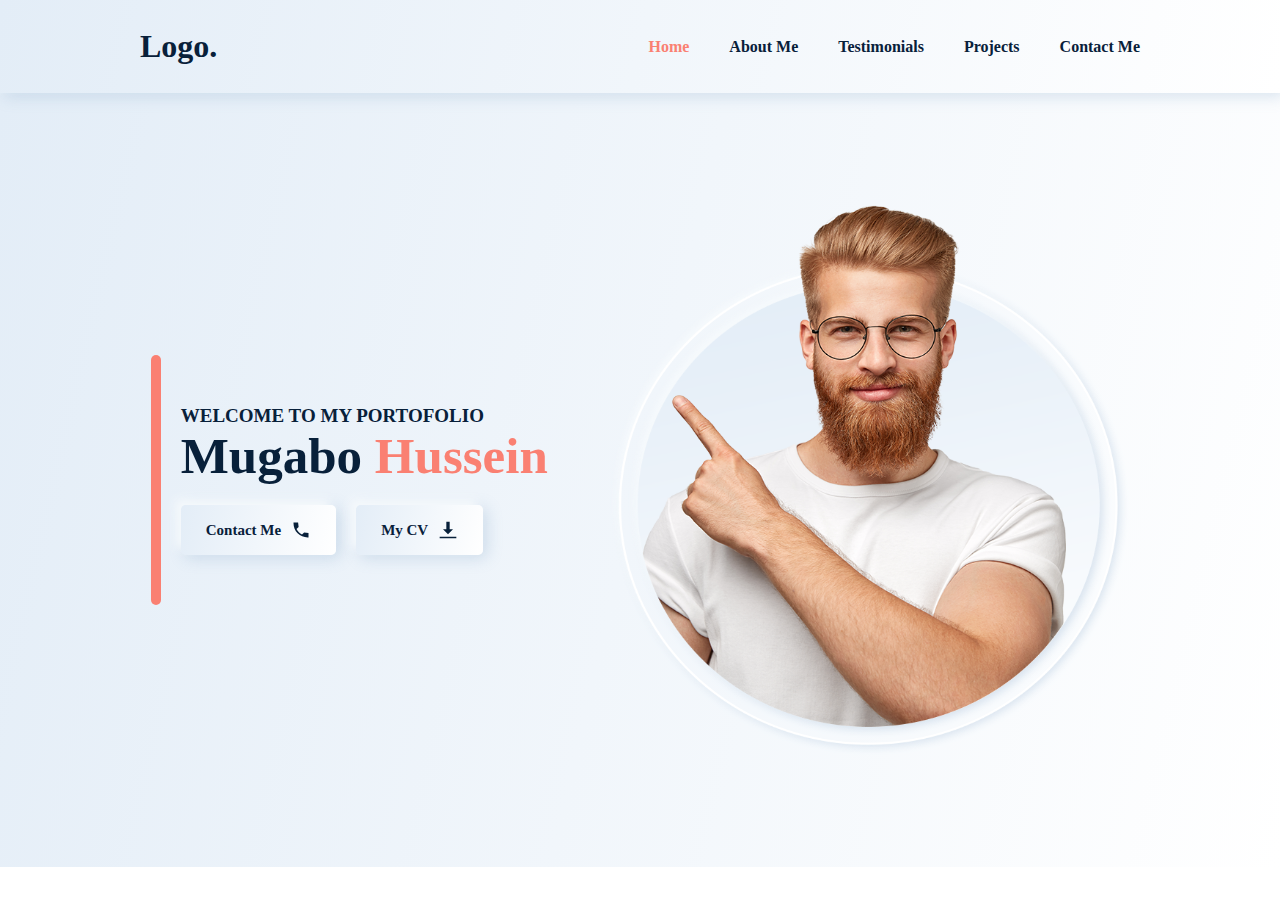
==== index.html @ c77aa511 "Initial commit" ====
<!DOCTYPE html>
<html lang="en">
<head>
    <meta charset="UTF-8">
    <meta http-equiv="X-UA-Compatible" content="IE=edge">
    <meta name="viewport" content="width=device-width, initial-scale=1.0">
    <title>Portofolio</title>
    <link rel="stylesheet" href="./css/main.css">
</head>
<body>
    <nav>
        <div class="nav-content container">
            <h1 class="logo">
                Logo.
            </h1>
            <div class="nav-links" id="navLink">
                <a href="#" class="active">
                    <svg xmlns="http://www.w3.org/2000/svg" xmlns:xlink="http://www.w3.org/1999/xlink" viewBox="0 0 48 48">
                        <path
                            d="M23.951172 4 A 1.50015 1.50015 0 0 0 23.072266 4.3222656L8.859375 15.519531C7.0554772 16.941163 6 19.113506 6 21.410156L6 40.5C6 41.863594 7.1364058 43 8.5 43L18.5 43C19.863594 43 21 41.863594 21 40.5L21 30.5C21 30.204955 21.204955 30 21.5 30L26.5 30C26.795045 30 27 30.204955 27 30.5L27 40.5C27 41.863594 28.136406 43 29.5 43L39.5 43C40.863594 43 42 41.863594 42 40.5L42 21.410156C42 19.113506 40.944523 16.941163 39.140625 15.519531L24.927734 4.3222656 A 1.50015 1.50015 0 0 0 23.951172 4 z M 24 7.4101562L37.285156 17.876953C38.369258 18.731322 39 20.030807 39 21.410156L39 40L30 40L30 30.5C30 28.585045 28.414955 27 26.5 27L21.5 27C19.585045 27 18 28.585045 18 30.5L18 40L9 40L9 21.410156C9 20.030807 9.6307412 18.731322 10.714844 17.876953L24 7.4101562 z" />
                    </svg>
                    Home
                </a>
                <a href="./about.html">
                    <svg xmlns="http://www.w3.org/2000/svg" xmlns:xlink="http://www.w3.org/1999/xlink" viewBox="0 0 32 32">
                        <path
                            d="M26 3.5C25.171875 3.5 24.5 4.171875 24.5 5C24.5 5.828125 25.171875 6.5 26 6.5C26.828125 6.5 27.5 5.828125 27.5 5C27.5 4.171875 26.828125 3.5 26 3.5 Z M 24 8L24 10L25 10L25 15L24 15L24 17L28 17L28 15L27 15L27 8 Z M 13 9C9.699219 9 7 11.699219 7 15C7 16.945313 7.933594 18.683594 9.375 19.78125C6.214844 21.179688 4 24.332031 4 28L6 28C6 24.121094 9.121094 21 13 21C16.878906 21 20 24.121094 20 28L22 28C22 24.332031 19.785156 21.179688 16.625 19.78125C18.066406 18.683594 19 16.945313 19 15C19 11.699219 16.300781 9 13 9 Z M 13 11C15.222656 11 17 12.777344 17 15C17 17.222656 15.222656 19 13 19C10.777344 19 9 17.222656 9 15C9 12.777344 10.777344 11 13 11Z" />
                    </svg>
                    About Me
                </a>
                <a href="./testimonial.html">
                    <svg xmlns="http://www.w3.org/2000/svg" xmlns:xlink="http://www.w3.org/1999/xlink" viewBox="0 0 50 50">
                        <path
                            d="M16 5C8.28125 5 2 11.28125 2 19L2 41L22 41L22 21L11 21L11 19C11 16.992188 11.617188 15.195313 12.558594 13.941406C13.496094 12.691406 14.703125 12 16 12L17 12L17 5 Z M 42 5C34.28125 5 28 11.28125 28 19L28 41L48 41L48 21L37 21L37 19C37 16.992188 37.617188 15.195313 38.558594 13.941406C39.496094 12.691406 40.703125 12 42 12L43 12L43 5 Z M 15 7.203125L15 10.265625C13.414063 10.574219 11.96875 11.394531 10.957031 12.746094C9.726563 14.386719 9 16.589844 9 19L9 23L20 23L20 39L4 39L4 19C4 12.714844 8.855469 7.734375 15 7.203125 Z M 41 7.203125L41 10.265625C39.414063 10.574219 37.96875 11.394531 36.957031 12.746094C35.726563 14.386719 35 16.589844 35 19L35 23L46 23L46 39L30 39L30 19C30 12.714844 34.855469 7.734375 41 7.203125Z" />
                    </svg>
                    Testimonials
                </a>
                <a href="./project.html">
                    <svg xmlns="http://www.w3.org/2000/svg" xmlns:xlink="http://www.w3.org/1999/xlink" viewBox="0 0 50 50">
                        <path
                            d="M6 2C2.699219 2 0 4.699219 0 8L0 37C0 40.300781 2.699219 43 6 43L50 43L50 7L11.796875 7C11.300781 4.191406 8.949219 2 6 2 Z M 6 4C8.21875 4 10 5.78125 10 8L10 32.546875C8.9375 31.589844 7.535156 31 6 31C4.464844 31 3.0625 31.589844 2 32.546875L2 8C2 5.78125 3.78125 4 6 4 Z M 12 9L48 9L48 41L6 41C3.78125 41 2 39.21875 2 37C2 34.78125 3.78125 33 6 33C8.21875 33 10 34.78125 10 37L12 37 Z M 35 15L37.792969 17.792969L32.5 23.085938L27.046875 17.628906L18.34375 25.25L19.65625 26.75L26.953125 20.371094L32.5 25.914063L39.207031 19.207031L42 22L42 15 Z M 17 32L17 34L42 34L42 32Z" />
                    </svg>
                    Projects
                </a>
                <a href="./contact.html">
                    <svg xmlns="http://www.w3.org/2000/svg" xmlns:xlink="http://www.w3.org/1999/xlink" viewBox="0 0 32 32">
                        <path
                            d="M2 4L2 20L6 20L6 25.080078L12.351562 20L22 20L22 19L22 4L2 4 z M 4 6L20 6L20 18L11.648438 18L8 20.917969L8 18L4 18L4 6 z M 24 8L24 10L28 10L28 22L24 22L24 24.919922L20.351562 22L12.847656 22L10.347656 24L19.648438 24L26 29.080078L26 24L30 24L30 8L24 8 z M 6 9L6 11L18 11L18 9L6 9 z M 6 13L6 15L13 15L13 13L6 13 z" />
                    </svg>
                    Contact Me
                </a>
            </div>
            <div class="nav-menu " id="navMenu">
                <div class="bar bar1"></div>
                <div class="bar bar2"></div>
                <div class="bar bar3"></div>
            </div>
        </div>
    </nav>
    <section class="home" id="home">
        <div class="home-content container">
            <div class="home-content-left">
                <hr>
                <div class="home-content-left-main">
                    <h3>Welcome To My Portofolio</h3>
                    <h1>Mugabo <span>Hussein</span></h1>
                    <div class="home-content-left-buttons">
                        <a href="./contact.html">
                            Contact Me
                            <svg xmlns="http://www.w3.org/2000/svg" xmlns:xlink="http://www.w3.org/1999/xlink" viewBox="0 0 24 24">
                                <path
                                    d="M15.75,14.85l-2.54,2.53c-1.532-0.807-2.759-1.747-3.798-2.792c-1.045-1.039-1.985-2.266-2.792-3.798l2.53-2.54L8.512,3H3 c0,0,0,0.328,0,1c0,4.539,1.84,8.874,4.966,12.034C11.126,19.16,15.461,21,20,21c0.672,0,1,0,1,0v-5.512L15.75,14.85z" />
                            </svg>
                        </a>
                        <a href="./cv.txt" download="My CV">
                            My CV
                            <svg xmlns="http://www.w3.org/2000/svg" xmlns:xlink="http://www.w3.org/1999/xlink" viewBox="0 0 24 24">
                                <path d="M10 2L10 11L6 11L12 17L18 11L14 11L14 2L10 2 z M 2 20L2 22L22 22L22 20L2 20 z" />
                            </svg>
                        </a>
                    </div>
                </div>
            </div>
            <div class="home-content-right">
                <img src="./img/hero-right.png" alt="">
            </div>
        </div>
    </section>
    <script src="./js/index.js"></script>
</body>
</html>
---- css/main.css ----
* {
  -webkit-box-sizing: border-box;
          box-sizing: border-box;
  margin: 0;
  padding: 0;
  font-family: poppins;
  color: #08203a;
}

body {
  position: relative;
}

html {
  scroll-behavior: smooth;
}

.container {
  width: 1300px;
  margin: auto;
  position: relative;
}

@media (max-width: 1329px) {
  .container {
    width: 1000px;
  }
}

@media (max-width: 1041px) {
  .container {
    width: 800px;
  }
}

@media (max-width: 833px) {
  .container {
    width: 600px;
  }
}

@media (max-width: 625px) {
  .container {
    width: 400px;
  }
}

@media (max-width: 423px) {
  .container {
    width: 95%;
  }
}

.container svg, .container img {
  width: 30px;
  height: 30px;
  fill: #08203a;
}

.container .siders {
  -webkit-writing-mode: vertical-rl;
      -ms-writing-mode: tb-rl;
          writing-mode: vertical-rl;
  -webkit-transform: scale(-1);
          transform: scale(-1);
  display: -webkit-box;
  display: -ms-flexbox;
  display: flex;
  margin: auto 0;
  font-size: 29px;
  -webkit-box-align: center;
      -ms-flex-align: center;
          align-items: center;
  -webkit-box-pack: center;
      -ms-flex-pack: center;
          justify-content: center;
  height: -webkit-fit-content;
  height: -moz-fit-content;
  height: fit-content;
  margin-right: 30px;
  position: relative;
}

.container .siders span {
  color: salmon;
}

@media (max-width: 833px) {
  .container .siders {
    -webkit-writing-mode: horizontal-tb;
        -ms-writing-mode: lr-tb;
            writing-mode: horizontal-tb;
    -webkit-transform: unset;
            transform: unset;
    font-size: 25px;
    margin-bottom: 20px;
    margin-right: 0;
  }
}

.container .space-span {
  -webkit-column-gap: 10px;
          column-gap: 10px;
}

section {
  background: #e3edf7;
}

nav {
  padding: 28px 0;
  position: -webkit-sticky;
  position: sticky;
  top: 0;
  z-index: 100;
  -webkit-box-shadow: #f5f9fc -6px -6px 10px 0px, rgba(127, 163, 199, 0.3) 4px 3px 15px 0px;
          box-shadow: #f5f9fc -6px -6px 10px 0px, rgba(127, 163, 199, 0.3) 4px 3px 15px 0px;
  background: linear-gradient(103deg, #e3edf7, #ffffff);
}

@media (max-width: 833px) {
  nav {
    padding: 15px 0;
  }
}

nav .nav-content {
  display: -webkit-box;
  display: -ms-flexbox;
  display: flex;
  -webkit-box-pack: justify;
      -ms-flex-pack: justify;
          justify-content: space-between;
  -webkit-box-align: center;
      -ms-flex-align: center;
          align-items: center;
}

nav .nav-content .nav-links {
  display: -webkit-box;
  display: -ms-flexbox;
  display: flex;
  -webkit-column-gap: 40px;
          column-gap: 40px;
  -webkit-transition: .6s;
  transition: .6s;
  position: relative;
}

@media (max-width: 833px) {
  nav .nav-content .nav-links {
    display: -webkit-box;
    display: -ms-flexbox;
    display: flex;
    position: fixed;
    bottom: -300px;
    background: green;
    width: 100%;
    left: 0;
    padding: 27px 10px;
    -webkit-box-pack: center;
        -ms-flex-pack: center;
            justify-content: center;
    -ms-flex-wrap: wrap;
        flex-wrap: wrap;
    z-index: -1;
    justify-content: center;
    row-gap: 10px;
    border-radius: 20px 20px 0 0;
    background: linear-gradient(103deg, #e3edf7, #ffffff);
    -webkit-box-shadow: #f5f9fc -6px -6px 10px 0px, rgba(127, 163, 199, 0.3) 4px 3px 15px 0px;
            box-shadow: #f5f9fc -6px -6px 10px 0px, rgba(127, 163, 199, 0.3) 4px 3px 15px 0px;
    border-top: 2px solid salmon;
  }
}

nav .nav-content .nav-links .active {
  color: salmon;
}

@media (max-width: 833px) {
  nav .nav-content .nav-links .active {
    background: salmon;
    color: #08203a;
  }
  nav .nav-content .nav-links .active svg {
    fill: #08203a;
  }
}

nav .nav-content .nav-links a {
  font-weight: 600;
  text-decoration: none;
}

@media (max-width: 833px) {
  nav .nav-content .nav-links a {
    display: -webkit-box;
    display: -ms-flexbox;
    display: flex;
    -webkit-box-orient: vertical;
    -webkit-box-direction: normal;
        -ms-flex-direction: column;
            flex-direction: column;
    -webkit-box-pack: center;
        -ms-flex-pack: center;
            justify-content: center;
    -webkit-box-align: center;
        -ms-flex-align: center;
            align-items: center;
    padding: 10px 14px;
    font-size: 15px;
    background: linear-gradient(103deg, #e3edf7, #ffffff);
    -webkit-box-shadow: #f5f9fc -6px -6px 10px 0px, rgba(127, 163, 199, 0.3) 4px 3px 15px 0px;
            box-shadow: #f5f9fc -6px -6px 10px 0px, rgba(127, 163, 199, 0.3) 4px 3px 15px 0px;
    border-radius: 5px;
    color: #08203a;
  }
  nav .nav-content .nav-links a:hover:not(.active) {
    background: #08203a;
    color: #e3edf7;
  }
  nav .nav-content .nav-links a:hover:not(.active) svg {
    fill: #e3edf7;
  }
}

@media (max-width: 392px) {
  nav .nav-content .nav-links a {
    font-size: 13px;
  }
}

nav .nav-content .nav-links a svg {
  display: none;
}

@media (max-width: 833px) {
  nav .nav-content .nav-links a svg {
    display: block;
  }
}

@media (max-width: 392px) {
  nav .nav-content .nav-links a svg {
    width: 25px;
    height: 25px;
  }
}

@media (max-width: 833px) {
  nav .nav-content .navLinkOn {
    bottom: 0;
  }
}

nav .nav-content .nav-menu {
  display: none;
  cursor: pointer;
}

nav .nav-content .nav-menu .bar {
  display: -webkit-box;
  display: -ms-flexbox;
  display: flex;
  height: 5px;
  margin: 2px 0;
  width: 35px;
  background: salmon;
  position: relative;
  -webkit-transition: .6s;
  transition: .6s;
}

nav .nav-content .nav-menu .bar2 {
  opacity: 1;
}

nav .nav-content .nav-menu .bar1, nav .nav-content .nav-menu .bar3 {
  -webkit-transform: rotate(0deg);
          transform: rotate(0deg);
  top: 0px;
}

@media (max-width: 833px) {
  nav .nav-content .nav-menu {
    display: -webkit-box;
    display: -ms-flexbox;
    display: flex;
    -webkit-box-orient: vertical;
    -webkit-box-direction: normal;
        -ms-flex-direction: column;
            flex-direction: column;
    -webkit-box-pack: center;
        -ms-flex-pack: center;
            justify-content: center;
    -webkit-box-align: center;
        -ms-flex-align: center;
            align-items: center;
  }
}

nav .nav-content .nav-menu-toggled .bar1 {
  -webkit-transform: rotate(45deg);
          transform: rotate(45deg);
  top: 10px;
}

nav .nav-content .nav-menu-toggled .bar2 {
  opacity: 0;
}

nav .nav-content .nav-menu-toggled .bar3 {
  -webkit-transform: rotate(-45deg);
          transform: rotate(-45deg);
  top: -8px;
}

.home {
  background: linear-gradient(103deg, #e3edf7, #ffffff);
}

.home .home-content {
  padding: 7rem 0;
  display: -webkit-box;
  display: -ms-flexbox;
  display: flex;
  -webkit-box-align: center;
      -ms-flex-align: center;
          align-items: center;
  -ms-flex-pack: distribute;
      justify-content: space-around;
}

@media (max-width: 833px) {
  .home .home-content {
    -webkit-box-orient: vertical;
    -webkit-box-direction: reverse;
        -ms-flex-direction: column-reverse;
            flex-direction: column-reverse;
    padding: 4rem 0;
  }
}

.home .home-content .home-content-left {
  display: -webkit-box;
  display: -ms-flexbox;
  display: flex;
  -webkit-box-align: center;
      -ms-flex-align: center;
          align-items: center;
}

.home .home-content .home-content-left hr {
  width: 10px;
  height: 250px;
  border: none;
  background: salmon;
  margin-right: 20px;
  border-radius: 15px;
}

.home .home-content .home-content-left .home-content-left-main h3 {
  font-size: 19px;
  text-transform: uppercase;
}

@media (max-width: 833px) {
  .home .home-content .home-content-left .home-content-left-main h3 {
    font-size: 15px;
  }
}

.home .home-content .home-content-left .home-content-left-main h1 {
  font-size: 51px;
  margin-top: 0;
  margin-bottom: 20px;
}

@media (max-width: 833px) {
  .home .home-content .home-content-left .home-content-left-main h1 {
    font-size: 40px;
  }
}

@media (max-width: 625px) {
  .home .home-content .home-content-left .home-content-left-main h1 {
    font-size: 27px;
  }
}

.home .home-content .home-content-left .home-content-left-main h1 span {
  color: salmon;
}

.home .home-content .home-content-left .home-content-left-main .home-content-left-buttons {
  display: -webkit-box;
  display: -ms-flexbox;
  display: flex;
  -webkit-column-gap: 20px;
          column-gap: 20px;
  -webkit-box-align: center;
      -ms-flex-align: center;
          align-items: center;
}

@media (max-width: 625px) {
  .home .home-content .home-content-left .home-content-left-main .home-content-left-buttons {
    -webkit-box-orient: vertical;
    -webkit-box-direction: normal;
        -ms-flex-direction: column;
            flex-direction: column;
    row-gap: 10px;
  }
}

.home .home-content .home-content-left .home-content-left-main .home-content-left-buttons a {
  display: -webkit-box;
  display: -ms-flexbox;
  display: flex;
  padding: 15px 25px;
  border-radius: 5px;
  font-size: 15px;
  font-weight: 600;
  text-decoration: none;
  -webkit-box-pack: center;
      -ms-flex-pack: center;
          justify-content: center;
  -webkit-box-align: center;
      -ms-flex-align: center;
          align-items: center;
  background: linear-gradient(103deg, #e3edf7, #ffffff);
  -webkit-box-shadow: #f5f9fc -6px -6px 10px 0px, rgba(127, 163, 199, 0.3) 4px 3px 15px 0px;
          box-shadow: #f5f9fc -6px -6px 10px 0px, rgba(127, 163, 199, 0.3) 4px 3px 15px 0px;
}

.home .home-content .home-content-left .home-content-left-main .home-content-left-buttons a svg {
  width: 20px;
  height: 20px;
  margin-left: 10px;
}

.home .home-content .home-content-right {
  width: 520px;
  height: 550px;
  margin-left: 40px;
}

@media (max-width: 1041px) {
  .home .home-content .home-content-right {
    width: 420px;
    height: 400px;
  }
}

@media (max-width: 833px) {
  .home .home-content .home-content-right {
    width: 380px;
    height: 400px;
    margin-left: 0;
  }
}

@media (max-width: 625px) {
  .home .home-content .home-content-right {
    width: 100%;
  }
}

@media (max-width: 353px) {
  .home .home-content .home-content-right {
    height: 330px;
  }
}

.home .home-content .home-content-right img {
  width: 100%;
  height: 100%;
}

.about {
  padding: 9rem 0;
}

@media (max-width: 833px) {
  .about {
    padding: 4rem 0;
  }
}

.about .about-content {
  display: -webkit-box;
  display: -ms-flexbox;
  display: flex;
  -webkit-box-pack: justify;
      -ms-flex-pack: justify;
          justify-content: space-between;
}

@media (max-width: 833px) {
  .about .about-content {
    -webkit-box-orient: vertical;
    -webkit-box-direction: normal;
        -ms-flex-direction: column;
            flex-direction: column;
    padding: 0rem 0;
  }
}

.about .about-content .about-content-main p {
  font-size: 18px;
  font-weight: 600;
  text-align: center;
}

.about .about-content .about-content-main p:nth-of-type(2) {
  margin-top: 10px;
}

@media (max-width: 833px) {
  .about .about-content .about-content-main p {
    font-size: 15px;
  }
}

.about .about-content .about-content-main .titles {
  margin: 30px 0;
  text-decoration: underline;
}

.about .about-content .about-content-main .about-cards {
  display: -ms-grid;
  display: grid;
  -ms-grid-columns: calc(100%/4.15) calc(100%/4.15) calc(100%/4.15) calc(100%/4.15);
      grid-template-columns: calc(100%/4.15) calc(100%/4.15) calc(100%/4.15) calc(100%/4.15);
  -webkit-box-pack: justify;
      -ms-flex-pack: justify;
          justify-content: space-between;
}

@media (max-width: 833px) {
  .about .about-content .about-content-main .about-cards {
    -ms-grid-columns: calc(100%/2.1) calc(100%/2.1);
        grid-template-columns: calc(100%/2.1) calc(100%/2.1);
    row-gap: 20px;
  }
}

@media (max-width: 423px) {
  .about .about-content .about-content-main .about-cards {
    display: -webkit-box;
    display: -ms-flexbox;
    display: flex;
    -webkit-box-orient: vertical;
    -webkit-box-direction: normal;
        -ms-flex-direction: column;
            flex-direction: column;
  }
}

.about .about-content .about-content-main .about-cards .about-card {
  padding: 20px;
  display: -webkit-box;
  display: -ms-flexbox;
  display: flex;
  -webkit-box-orient: vertical;
  -webkit-box-direction: normal;
      -ms-flex-direction: column;
          flex-direction: column;
  -webkit-box-pack: center;
      -ms-flex-pack: center;
          justify-content: center;
  -webkit-box-align: center;
      -ms-flex-align: center;
          align-items: center;
  border-radius: 8px;
  -webkit-box-shadow: #f5f9fc -6px -6px 10px 0px, rgba(127, 163, 199, 0.3) 4px 3px 15px 0px;
          box-shadow: #f5f9fc -6px -6px 10px 0px, rgba(127, 163, 199, 0.3) 4px 3px 15px 0px;
}

.about .about-content .about-content-main .about-cards .about-card .about-card-img {
  width: 70px;
  height: 70px;
  -webkit-box-shadow: #f5f9fc -6px -6px 10px 0px, rgba(127, 163, 199, 0.3) 4px 3px 15px 0px;
          box-shadow: #f5f9fc -6px -6px 10px 0px, rgba(127, 163, 199, 0.3) 4px 3px 15px 0px;
  background: linear-gradient(103deg, #e3edf7, #ffffff);
  padding: 13px;
  border-radius: 50%;
  display: -webkit-box;
  display: -ms-flexbox;
  display: flex;
  -webkit-box-pack: center;
      -ms-flex-pack: center;
          justify-content: center;
  -webkit-box-align: center;
      -ms-flex-align: center;
          align-items: center;
}

.about .about-content .about-content-main .about-cards .about-card .about-card-img svg {
  width: 100%;
  height: 100%;
}

.about .about-content .about-content-main .about-cards .about-card h2 {
  margin: 10px 0;
  color: salmon;
}

.about .about-content .about-content-main .about-cards .about-card h3 {
  font-size: 23px;
}

.testimonial {
  padding: 10rem 0;
}

@media (max-width: 833px) {
  .testimonial {
    padding: 4rem 0;
  }
}

@media (max-width: 423px) {
  .testimonial {
    padding: 0rem 0;
  }
}

.testimonial .testimonial-content {
  display: -webkit-box;
  display: -ms-flexbox;
  display: flex;
}

@media (max-width: 833px) {
  .testimonial .testimonial-content {
    -webkit-box-orient: vertical;
    -webkit-box-direction: normal;
        -ms-flex-direction: column;
            flex-direction: column;
  }
}

.testimonial .testimonial-content .testimony-content-main p {
  text-align: center;
  font-weight: 600;
  font-size: 18px;
}

@media (max-width: 625px) {
  .testimonial .testimonial-content .testimony-content-main p {
    font-size: 15px;
  }
}

.testimonial .testimonial-content .testimony-content-main .testimonial-cards {
  margin-top: 50px;
  display: -webkit-box;
  display: -ms-flexbox;
  display: flex;
  -webkit-box-pack: justify;
      -ms-flex-pack: justify;
          justify-content: space-between;
  row-gap: 30px;
}

@media (max-width: 833px) {
  .testimonial .testimonial-content .testimony-content-main .testimonial-cards {
    -webkit-box-orient: vertical;
    -webkit-box-direction: normal;
        -ms-flex-direction: column;
            flex-direction: column;
    -webkit-box-pack: center;
        -ms-flex-pack: center;
            justify-content: center;
    row-gap: 30px;
  }
}

.testimonial .testimonial-content .testimony-content-main .testimonial-cards .testimonial-card {
  width: 48%;
  display: -webkit-box;
  display: -ms-flexbox;
  display: flex;
  -webkit-box-orient: vertical;
  -webkit-box-direction: normal;
      -ms-flex-direction: column;
          flex-direction: column;
  -webkit-box-pack: center;
      -ms-flex-pack: center;
          justify-content: center;
  -webkit-box-align: center;
      -ms-flex-align: center;
          align-items: center;
  padding: 30px;
  -webkit-box-shadow: #f5f9fc -6px -6px 10px 0px, rgba(127, 163, 199, 0.3) 4px 3px 15px 0px;
          box-shadow: #f5f9fc -6px -6px 10px 0px, rgba(127, 163, 199, 0.3) 4px 3px 15px 0px;
  border-radius: 20px;
}

@media (max-width: 833px) {
  .testimonial .testimonial-content .testimony-content-main .testimonial-cards .testimonial-card {
    width: 100%;
  }
}

.testimonial .testimonial-content .testimony-content-main .testimonial-cards .testimonial-card p {
  font-weight: 500;
  font-size: 18px;
}

@media (max-width: 625px) {
  .testimonial .testimonial-content .testimony-content-main .testimonial-cards .testimonial-card p {
    font-size: 15px;
  }
}

.testimonial .testimonial-content .testimony-content-main .testimonial-cards .testimonial-card img {
  width: 60px;
  height: 60px;
  margin-top: 20px;
  margin-bottom: 10px;
}

.testimonial .testimonial-content .testimony-content-main .testimonial-cards .testimonial-card h2 {
  text-align: center;
  font-size: 20px;
}

.testimonial .testimonial-content .testimony-content-main .testimonial-cards .testimonial-card h3 {
  font-size: 15px;
}

.projects {
  padding: 10rem 0;
}

@media (max-width: 833px) {
  .projects {
    padding: 5rem 0;
  }
}

.projects .projects-content {
  display: -webkit-box;
  display: -ms-flexbox;
  display: flex;
}

@media (max-width: 833px) {
  .projects .projects-content {
    -webkit-box-orient: vertical;
    -webkit-box-direction: normal;
        -ms-flex-direction: column;
            flex-direction: column;
  }
}

.projects .projects-content .projects-cards {
  display: -ms-grid;
  display: grid;
  -ms-grid-columns: calc(100%/3.15) calc(100%/3.15) calc(100%/3.15);
      grid-template-columns: calc(100%/3.15) calc(100%/3.15) calc(100%/3.15);
  -webkit-box-pack: justify;
      -ms-flex-pack: justify;
          justify-content: space-between;
  width: 100%;
  row-gap: 30px;
}

@media (max-width: 1041px) {
  .projects .projects-content .projects-cards {
    -ms-grid-columns: calc(100%/2.1) calc(100%/2.1);
        grid-template-columns: calc(100%/2.1) calc(100%/2.1);
  }
}

@media (max-width: 625px) {
  .projects .projects-content .projects-cards {
    display: -webkit-box;
    display: -ms-flexbox;
    display: flex;
    -webkit-box-orient: vertical;
    -webkit-box-direction: normal;
        -ms-flex-direction: column;
            flex-direction: column;
  }
}

.projects .projects-content .projects-cards .project-card {
  width: 100%;
  height: 220px;
  border-radius: 5px;
  overflow: hidden;
  padding: 15px;
  -webkit-box-shadow: #f5f9fc -6px -6px 10px 0px, rgba(127, 163, 199, 0.3) 4px 3px 15px 0px;
          box-shadow: #f5f9fc -6px -6px 10px 0px, rgba(127, 163, 199, 0.3) 4px 3px 15px 0px;
  position: relative;
}

.projects .projects-content .projects-cards .project-card:hover::before {
  background: transparent;
}

.projects .projects-content .projects-cards .project-card::before {
  -webkit-transition: .6s;
  transition: .6s;
  content: '';
  position: absolute;
  width: 94%;
  border-radius: inherit;
  height: 90%;
  background: rgba(60, 66, 72, 0.3);
  top: 50%;
  left: 50%;
  -webkit-transform: translate(-50%, -50%);
          transform: translate(-50%, -50%);
}

.projects .projects-content .projects-cards .project-card img {
  height: 100%;
  width: 100%;
  -o-object-fit: cover;
     object-fit: cover;
  border-radius: inherit;
}

.contact {
  padding: 10rem 0;
}

@media (max-width: 833px) {
  .contact {
    padding: 5rem 0;
  }
}

.contact .contact-content {
  display: -webkit-box;
  display: -ms-flexbox;
  display: flex;
}

@media (max-width: 833px) {
  .contact .contact-content {
    -webkit-box-orient: vertical;
    -webkit-box-direction: normal;
        -ms-flex-direction: column;
            flex-direction: column;
  }
}

.contact .contact-content .contact-content-main p {
  font-size: 18px;
  font-weight: 600;
  text-align: center;
  margin-bottom: 40px;
}

@media (max-width: 625px) {
  .contact .contact-content .contact-content-main p {
    font-size: 15px;
  }
}

.contact .contact-content .contact-content-main .contact-crds {
  display: -webkit-box;
  display: -ms-flexbox;
  display: flex;
  -webkit-box-pack: justify;
      -ms-flex-pack: justify;
          justify-content: space-between;
}

@media (max-width: 625px) {
  .contact .contact-content .contact-content-main .contact-crds {
    -webkit-box-orient: vertical;
    -webkit-box-direction: normal;
        -ms-flex-direction: column;
            flex-direction: column;
    row-gap: 30px;
  }
}

.contact .contact-content .contact-content-main .contact-crds .contact-left {
  display: -webkit-box;
  display: -ms-flexbox;
  display: flex;
  -webkit-box-orient: vertical;
  -webkit-box-direction: normal;
      -ms-flex-direction: column;
          flex-direction: column;
  -webkit-box-pack: center;
      -ms-flex-pack: center;
          justify-content: center;
}

.contact .contact-content .contact-content-main .contact-crds a {
  display: -webkit-box;
  display: -ms-flexbox;
  display: flex;
  -webkit-box-align: center;
      -ms-flex-align: center;
          align-items: center;
  padding: 12px 30px;
  margin: 10px 0;
  border-radius: 40px;
  -webkit-box-shadow: #f5f9fc -6px -6px 10px 0px, rgba(127, 163, 199, 0.3) 4px 3px 15px 0px;
          box-shadow: #f5f9fc -6px -6px 10px 0px, rgba(127, 163, 199, 0.3) 4px 3px 15px 0px;
  background: #e3edf7;
  font-weight: 600;
  text-decoration: none;
}

.contact .contact-content .contact-content-main .contact-crds a svg {
  width: 26px;
  height: 26px;
  margin-right: 20px;
}

.contact .contact-content .contact-content-main .contact-right {
  width: 50%;
  border-radius: 20px;
  -webkit-box-shadow: #f5f9fc -6px -6px 10px 0px, rgba(127, 163, 199, 0.3) 4px 3px 15px 0px;
          box-shadow: #f5f9fc -6px -6px 10px 0px, rgba(127, 163, 199, 0.3) 4px 3px 15px 0px;
  background: #e3edf7;
  padding: 40px 30px;
}

@media (max-width: 625px) {
  .contact .contact-content .contact-content-main .contact-right {
    width: 100%;
    padding: 20px;
  }
}

.contact .contact-content .contact-content-main .contact-right form .form-crd {
  display: -webkit-box;
  display: -ms-flexbox;
  display: flex;
  -webkit-box-orient: vertical;
  -webkit-box-direction: normal;
      -ms-flex-direction: column;
          flex-direction: column;
  margin-bottom: 20px;
}

.contact .contact-content .contact-content-main .contact-right form .form-crd label {
  font-size: 14px;
  margin-bottom: 5px;
  font-weight: 600;
}

.contact .contact-content .contact-content-main .contact-right form .form-crd input, .contact .contact-content .contact-content-main .contact-right form .form-crd textarea {
  padding: 8px 10px;
  outline: none;
  border-radius: 5px;
  border: 1px solid #08203a;
  color: #08203a;
  font-weight: 600;
  background: transparent;
}

.contact .contact-content .contact-content-main .contact-right form .form-crd textarea {
  resize: none;
  height: 90px;
}

.contact .contact-content .contact-content-main .contact-right form .buttons {
  display: -webkit-box;
  display: -ms-flexbox;
  display: flex;
  -webkit-box-pack: center;
      -ms-flex-pack: center;
          justify-content: center;
  -webkit-column-gap: 10px;
          column-gap: 10px;
}

.contact .contact-content .contact-content-main .contact-right form .buttons button {
  padding: 8px 13px;
  border: 1px solid #08203a;
  border-radius: 4px;
  background: transparent;
  font-weight: 600;
  cursor: pointer;
}

.contact .contact-content .contact-content-main .contact-right form .buttons button:nth-of-type(1) {
  background: salmon;
  color: #e3edf7;
  border: none;
}
/*# sourceMappingURL=main.css.map */
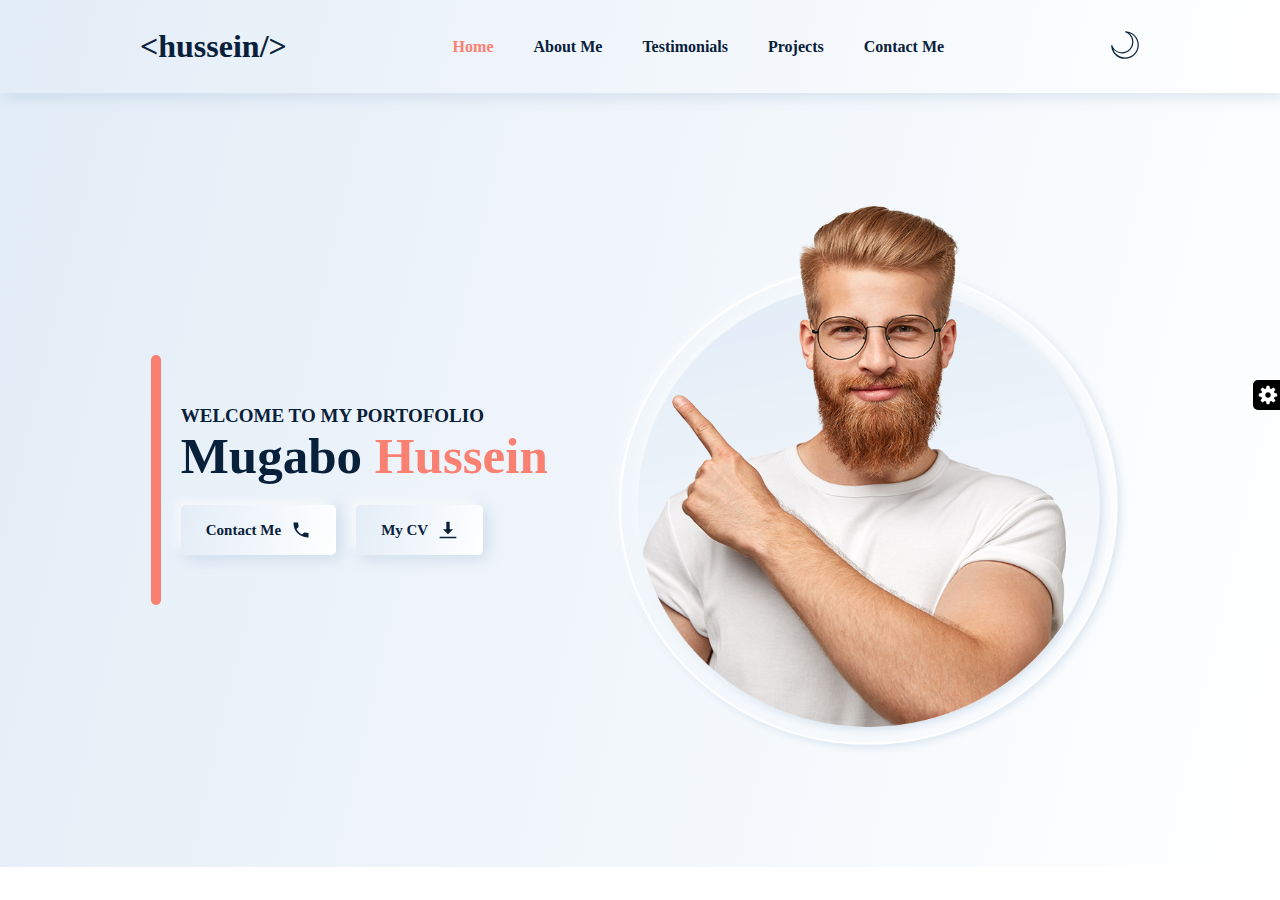
==== commit 28c9be55: "." ====
--- a/index.html
+++ b/index.html
@@ -7,11 +7,42 @@
     <title>Portofolio</title>
     <link rel="stylesheet" href="./css/main.css">
 </head>
-<body>
+<body >
+    <div class="fixedColor " id="fixed">
+        <div class="set" id="set">
+            <svg xmlns="http://www.w3.org/2000/svg" xmlns:xlink="http://www.w3.org/1999/xlink" viewBox="0 0 50 50">
+                <path
+                    d="M47.16,21.221l-5.91-0.966c-0.346-1.186-0.819-2.326-1.411-3.405l3.45-4.917c0.279-0.397,0.231-0.938-0.112-1.282 l-3.889-3.887c-0.347-0.346-0.893-0.391-1.291-0.104l-4.843,3.481c-1.089-0.602-2.239-1.08-3.432-1.427l-1.031-5.886 C28.607,2.35,28.192,2,27.706,2h-5.5c-0.49,0-0.908,0.355-0.987,0.839l-0.956,5.854c-1.2,0.345-2.352,0.818-3.437,1.412l-4.83-3.45 c-0.399-0.285-0.942-0.239-1.289,0.106L6.82,10.648c-0.343,0.343-0.391,0.883-0.112,1.28l3.399,4.863 c-0.605,1.095-1.087,2.254-1.438,3.46l-5.831,0.971c-0.482,0.08-0.836,0.498-0.836,0.986v5.5c0,0.485,0.348,0.9,0.825,0.985 l5.831,1.034c0.349,1.203,0.831,2.362,1.438,3.46l-3.441,4.813c-0.284,0.397-0.239,0.942,0.106,1.289l3.888,3.891 c0.343,0.343,0.884,0.391,1.281,0.112l4.87-3.411c1.093,0.601,2.248,1.078,3.445,1.424l0.976,5.861C21.3,47.647,21.717,48,22.206,48 h5.5c0.485,0,0.9-0.348,0.984-0.825l1.045-5.89c1.199-0.353,2.348-0.833,3.43-1.435l4.905,3.441 c0.398,0.281,0.938,0.232,1.282-0.111l3.888-3.891c0.346-0.347,0.391-0.894,0.104-1.292l-3.498-4.857 c0.593-1.08,1.064-2.222,1.407-3.408l5.918-1.039c0.479-0.084,0.827-0.5,0.827-0.985v-5.5C47.999,21.718,47.644,21.3,47.16,21.221z M25,32c-3.866,0-7-3.134-7-7c0-3.866,3.134-7,7-7s7,3.134,7,7C32,28.866,28.866,32,25,32z" />
+            </svg>
+        </div>
+        <div class="swatch">
+            <div class="color" id="togglerCyan">
+                <svg xmlns="http://www.w3.org/2000/svg" xmlns:xlink="http://www.w3.org/1999/xlink" viewBox="0 0 50 50">
+                    <path d="M25,48C12.317,48,2,37.682,2,25S12.317,2,25,2s23,10.318,23,23S37.683,48,25,48z" />
+                </svg>
+            </div>
+            <div class="color" id="blanche">
+                <svg xmlns="http://www.w3.org/2000/svg" xmlns:xlink="http://www.w3.org/1999/xlink" viewBox="0 0 50 50">
+                    <path d="M25,48C12.317,48,2,37.682,2,25S12.317,2,25,2s23,10.318,23,23S37.683,48,25,48z" />
+                </svg>
+            </div>
+            <div class="color" id="steel">
+                <svg xmlns="http://www.w3.org/2000/svg" xmlns:xlink="http://www.w3.org/1999/xlink" viewBox="0 0 50 50">
+                    <path d="M25,48C12.317,48,2,37.682,2,25S12.317,2,25,2s23,10.318,23,23S37.683,48,25,48z" />
+                </svg>
+            </div>
+            <div class="color" id="togglerPink">
+                <svg xmlns="http://www.w3.org/2000/svg" xmlns:xlink="http://www.w3.org/1999/xlink" viewBox="0 0 50 50">
+                    <path d="M25,48C12.317,48,2,37.682,2,25S12.317,2,25,2s23,10.318,23,23S37.683,48,25,48z" />
+                </svg>
+            </div>
+        </div>
+    </div>
     <nav>
         <div class="nav-content container">
             <h1 class="logo">
-                Logo.
+                
+                <span><</span>hussein<span>/></span>
             </h1>
             <div class="nav-links" id="navLink">
                 <a href="#" class="active">
@@ -50,10 +81,15 @@
                     Contact Me
                 </a>
             </div>
-            <div class="nav-menu " id="navMenu">
-                <div class="bar bar1"></div>
-                <div class="bar bar2"></div>
-                <div class="bar bar3"></div>
+            <div class="nav-menu ">
+                <div class="toggler">
+                    <img src="./img/icons8_crescent_moon_4.svg" alt="" id="toggler">
+                </div>
+                <div class="nav-menu-menus" id="navMenu">
+                    <div class="bar bar1"></div>
+                    <div class="bar bar2"></div>
+                    <div class="bar bar3"></div>
+                </div>
             </div>
         </div>
     </nav>
--- a/css/main.css
+++ b/css/main.css
@@ -1,10 +1,45 @@
+:root {
+  --shdw1: #f5f9fc -6px -6px 10px 0px, rgba(127, 163, 199, 0.3) 4px 3px 15px 0px;
+  --mostshdw: #f5f9fc -6px -6px 10px 0px, rgba(127, 163, 199, 0.3) 4px 3px 15px 0px;
+  --blck: #08203a;
+  --bg: linear-gradient(103deg, #e3edf7, #ffffff);
+  --allbg: #e3edf7;
+}
+
+.dark {
+  --allbg: #1e202a;
+  --mostshdw: rgba(94, 115, 119, 0.3) -6px -6px 10px 0px, rgba(99, 132, 139, 0.3) 4px 3px 15px 0px;
+  --shdw1: rgba(99, 132, 139, 0.3) -6px -6px 10px 0px, rgba(127, 163, 199, 0.3) 4px 3px 15px 0px;
+  --bg: linear-gradient(103deg, #435c74, #1e202a);
+  --blck: white;
+}
+
+.pink {
+  --bg: aquamarine;
+}
+
+.cyan {
+  --bg: cyan;
+}
+
+.blanche {
+  --bg: blanchedalmond;
+}
+
+.steel {
+  --bg: lightsteelblue
+;
+}
+
 * {
   -webkit-box-sizing: border-box;
           box-sizing: border-box;
   margin: 0;
   padding: 0;
   font-family: poppins;
-  color: #08203a;
+  color: var(--blck);
+  -webkit-transition: .6s;
+  transition: .6s;
 }
 
 body {
@@ -54,7 +89,7 @@
 .container svg, .container img {
   width: 30px;
   height: 30px;
-  fill: #08203a;
+  fill: var(--blck);
 }
 
 .container .siders {
@@ -104,7 +139,101 @@
 }
 
 section {
-  background: #e3edf7;
+  background-color: var(--allbg);
+}
+
+.fixedColor {
+  position: fixed;
+  top: 50%;
+  -webkit-transform: translateY(-50%);
+          transform: translateY(-50%);
+  background: black;
+  z-index: 400;
+  padding: 5px 10px;
+  right: -43px;
+  width: -webkit-fit-content;
+  width: -moz-fit-content;
+  width: fit-content;
+  border-radius: 0px 0 0 5px;
+}
+
+.fixedColor .set {
+  width: 30px;
+  height: 30px;
+  position: absolute;
+  right: 100%;
+  top: 0;
+  padding: 5px;
+  background: black;
+  border-radius: 5px 0px 0 5px;
+}
+
+.fixedColor .set svg {
+  width: 100%;
+  height: 100%;
+  -webkit-animation-name: rot;
+          animation-name: rot;
+  -webkit-animation-duration: 5s;
+          animation-duration: 5s;
+  -webkit-animation-iteration-count: infinite;
+          animation-iteration-count: infinite;
+  -webkit-animation-timing-function: linear;
+          animation-timing-function: linear;
+  fill: white;
+}
+
+@-webkit-keyframes rot {
+  from {
+    -webkit-transform: rotate(0);
+            transform: rotate(0);
+  }
+  to {
+    -webkit-transform: rotate(360deg);
+            transform: rotate(360deg);
+  }
+}
+
+@keyframes rot {
+  from {
+    -webkit-transform: rotate(0);
+            transform: rotate(0);
+  }
+  to {
+    -webkit-transform: rotate(360deg);
+            transform: rotate(360deg);
+  }
+}
+
+.fixedColor .color {
+  width: 20px;
+  height: 20px;
+  margin: 10px 0;
+}
+
+.fixedColor .color svg {
+  width: 100%;
+  height: 100%;
+}
+
+.fixedColor .color:nth-of-type(1) svg {
+  fill: cyan;
+}
+
+.fixedColor .color:nth-of-type(2) svg {
+  fill: blanchedalmond;
+}
+
+.fixedColor .color:nth-of-type(3) svg {
+  fill: lightsteelblue;
+}
+
+.fixedColor .color:nth-of-type(4) svg {
+  fill: aquamarine;
+}
+
+.fixedOn {
+  left: unset;
+  right: 0;
 }
 
 nav {
@@ -113,9 +242,9 @@
   position: sticky;
   top: 0;
   z-index: 100;
-  -webkit-box-shadow: #f5f9fc -6px -6px 10px 0px, rgba(127, 163, 199, 0.3) 4px 3px 15px 0px;
-          box-shadow: #f5f9fc -6px -6px 10px 0px, rgba(127, 163, 199, 0.3) 4px 3px 15px 0px;
-  background: linear-gradient(103deg, #e3edf7, #ffffff);
+  -webkit-box-shadow: var(--shdw1);
+          box-shadow: var(--shdw1);
+  background: var(--bg);
 }
 
 @media (max-width: 833px) {
@@ -154,7 +283,6 @@
     display: flex;
     position: fixed;
     bottom: -300px;
-    background: green;
     width: 100%;
     left: 0;
     padding: 27px 10px;
@@ -167,9 +295,9 @@
     justify-content: center;
     row-gap: 10px;
     border-radius: 20px 20px 0 0;
-    background: linear-gradient(103deg, #e3edf7, #ffffff);
-    -webkit-box-shadow: #f5f9fc -6px -6px 10px 0px, rgba(127, 163, 199, 0.3) 4px 3px 15px 0px;
-            box-shadow: #f5f9fc -6px -6px 10px 0px, rgba(127, 163, 199, 0.3) 4px 3px 15px 0px;
+    background: var(--bg);
+    -webkit-box-shadow: var(--mostshdw);
+            box-shadow: var(--mostshdw);
     border-top: 2px solid salmon;
   }
 }
@@ -210,11 +338,11 @@
             align-items: center;
     padding: 10px 14px;
     font-size: 15px;
-    background: linear-gradient(103deg, #e3edf7, #ffffff);
-    -webkit-box-shadow: #f5f9fc -6px -6px 10px 0px, rgba(127, 163, 199, 0.3) 4px 3px 15px 0px;
-            box-shadow: #f5f9fc -6px -6px 10px 0px, rgba(127, 163, 199, 0.3) 4px 3px 15px 0px;
+    background: var(--bg);
+    -webkit-box-shadow: var(--mostshdw);
+            box-shadow: var(--mostshdw);
     border-radius: 5px;
-    color: #08203a;
+    color: var(--blck);
   }
   nav .nav-content .nav-links a:hover:not(.active) {
     background: #08203a;
@@ -255,11 +383,29 @@
 }
 
 nav .nav-content .nav-menu {
+  display: -webkit-box;
+  display: -ms-flexbox;
+  display: flex;
+  -webkit-box-align: center;
+      -ms-flex-align: center;
+          align-items: center;
+  -webkit-column-gap: 10px;
+          column-gap: 10px;
+  cursor: pointer;
+}
+
+nav .nav-content .nav-menu .nav-menu-menus {
   display: none;
-  cursor: pointer;
-}
-
-nav .nav-content .nav-menu .bar {
+}
+
+@media (max-width: 833px) {
+  nav .nav-content .nav-menu .nav-menu-menus {
+    display: block;
+    margin-left: 5px;
+  }
+}
+
+nav .nav-content .nav-menu .nav-menu-menus .bar {
   display: -webkit-box;
   display: -ms-flexbox;
   display: flex;
@@ -272,11 +418,12 @@
   transition: .6s;
 }
 
-nav .nav-content .nav-menu .bar2 {
+nav .nav-content .nav-menu .nav-menu-menus .bar2 {
   opacity: 1;
 }
 
-nav .nav-content .nav-menu .bar1, nav .nav-content .nav-menu .bar3 {
+nav .nav-content .nav-menu .nav-menu-menus .bar1,
+nav .nav-content .nav-menu .nav-menu-menus .bar3 {
   -webkit-transform: rotate(0deg);
           transform: rotate(0deg);
   top: 0px;
@@ -287,10 +434,6 @@
     display: -webkit-box;
     display: -ms-flexbox;
     display: flex;
-    -webkit-box-orient: vertical;
-    -webkit-box-direction: normal;
-        -ms-flex-direction: column;
-            flex-direction: column;
     -webkit-box-pack: center;
         -ms-flex-pack: center;
             justify-content: center;
@@ -300,24 +443,24 @@
   }
 }
 
-nav .nav-content .nav-menu-toggled .bar1 {
+nav .nav-content .nav-menu .nav-menu-toggled .bar1 {
   -webkit-transform: rotate(45deg);
           transform: rotate(45deg);
   top: 10px;
 }
 
-nav .nav-content .nav-menu-toggled .bar2 {
+nav .nav-content .nav-menu .nav-menu-toggled .bar2 {
   opacity: 0;
 }
 
-nav .nav-content .nav-menu-toggled .bar3 {
+nav .nav-content .nav-menu .nav-menu-toggled .bar3 {
   -webkit-transform: rotate(-45deg);
           transform: rotate(-45deg);
-  top: -8px;
+  top: -5px;
 }
 
 .home {
-  background: linear-gradient(103deg, #e3edf7, #ffffff);
+  background: var(--bg);
 }
 
 .home .home-content {
@@ -429,15 +572,16 @@
   -webkit-box-align: center;
       -ms-flex-align: center;
           align-items: center;
-  background: linear-gradient(103deg, #e3edf7, #ffffff);
-  -webkit-box-shadow: #f5f9fc -6px -6px 10px 0px, rgba(127, 163, 199, 0.3) 4px 3px 15px 0px;
-          box-shadow: #f5f9fc -6px -6px 10px 0px, rgba(127, 163, 199, 0.3) 4px 3px 15px 0px;
+  background: var(--bg);
+  -webkit-box-shadow: var(--mostshdw);
+          box-shadow: var(--mostshdw);
 }
 
 .home .home-content .home-content-left .home-content-left-main .home-content-left-buttons a svg {
   width: 20px;
   height: 20px;
   margin-left: 10px;
+  fill: var(--blck);
 }
 
 .home .home-content .home-content-right {
@@ -574,16 +718,16 @@
       -ms-flex-align: center;
           align-items: center;
   border-radius: 8px;
-  -webkit-box-shadow: #f5f9fc -6px -6px 10px 0px, rgba(127, 163, 199, 0.3) 4px 3px 15px 0px;
-          box-shadow: #f5f9fc -6px -6px 10px 0px, rgba(127, 163, 199, 0.3) 4px 3px 15px 0px;
+  -webkit-box-shadow: var(--mostshdw);
+          box-shadow: var(--mostshdw);
 }
 
 .about .about-content .about-content-main .about-cards .about-card .about-card-img {
   width: 70px;
   height: 70px;
-  -webkit-box-shadow: #f5f9fc -6px -6px 10px 0px, rgba(127, 163, 199, 0.3) 4px 3px 15px 0px;
-          box-shadow: #f5f9fc -6px -6px 10px 0px, rgba(127, 163, 199, 0.3) 4px 3px 15px 0px;
-  background: linear-gradient(103deg, #e3edf7, #ffffff);
+  -webkit-box-shadow: var(--mostshdw);
+          box-shadow: var(--mostshdw);
+  background: var(--bg);
   padding: 13px;
   border-radius: 50%;
   display: -webkit-box;
@@ -694,8 +838,8 @@
       -ms-flex-align: center;
           align-items: center;
   padding: 30px;
-  -webkit-box-shadow: #f5f9fc -6px -6px 10px 0px, rgba(127, 163, 199, 0.3) 4px 3px 15px 0px;
-          box-shadow: #f5f9fc -6px -6px 10px 0px, rgba(127, 163, 199, 0.3) 4px 3px 15px 0px;
+  -webkit-box-shadow: var(--mostshdw);
+          box-shadow: var(--mostshdw);
   border-radius: 20px;
 }
 
@@ -794,8 +938,8 @@
   border-radius: 5px;
   overflow: hidden;
   padding: 15px;
-  -webkit-box-shadow: #f5f9fc -6px -6px 10px 0px, rgba(127, 163, 199, 0.3) 4px 3px 15px 0px;
-          box-shadow: #f5f9fc -6px -6px 10px 0px, rgba(127, 163, 199, 0.3) 4px 3px 15px 0px;
+  -webkit-box-shadow: var(--mostshdw);
+          box-shadow: var(--mostshdw);
   position: relative;
 }
 
@@ -906,9 +1050,9 @@
   padding: 12px 30px;
   margin: 10px 0;
   border-radius: 40px;
-  -webkit-box-shadow: #f5f9fc -6px -6px 10px 0px, rgba(127, 163, 199, 0.3) 4px 3px 15px 0px;
-          box-shadow: #f5f9fc -6px -6px 10px 0px, rgba(127, 163, 199, 0.3) 4px 3px 15px 0px;
-  background: #e3edf7;
+  -webkit-box-shadow: var(--mostshdw);
+          box-shadow: var(--mostshdw);
+  background: var(--allbg);
   font-weight: 600;
   text-decoration: none;
 }
@@ -922,9 +1066,9 @@
 .contact .contact-content .contact-content-main .contact-right {
   width: 50%;
   border-radius: 20px;
-  -webkit-box-shadow: #f5f9fc -6px -6px 10px 0px, rgba(127, 163, 199, 0.3) 4px 3px 15px 0px;
-          box-shadow: #f5f9fc -6px -6px 10px 0px, rgba(127, 163, 199, 0.3) 4px 3px 15px 0px;
-  background: #e3edf7;
+  -webkit-box-shadow: var(--mostshdw);
+          box-shadow: var(--mostshdw);
+  background: var(--allbg);
   padding: 40px 30px;
 }
 
@@ -956,10 +1100,26 @@
   padding: 8px 10px;
   outline: none;
   border-radius: 5px;
-  border: 1px solid #08203a;
-  color: #08203a;
+  border: 1px solid var(--blck);
+  color: var(--blck);
   font-weight: 600;
   background: transparent;
+}
+
+.contact .contact-content .contact-content-main .contact-right form .form-crd input::-webkit-input-placeholder, .contact .contact-content .contact-content-main .contact-right form .form-crd textarea::-webkit-input-placeholder {
+  color: var(--blck);
+}
+
+.contact .contact-content .contact-content-main .contact-right form .form-crd input:-ms-input-placeholder, .contact .contact-content .contact-content-main .contact-right form .form-crd textarea:-ms-input-placeholder {
+  color: var(--blck);
+}
+
+.contact .contact-content .contact-content-main .contact-right form .form-crd input::-ms-input-placeholder, .contact .contact-content .contact-content-main .contact-right form .form-crd textarea::-ms-input-placeholder {
+  color: var(--blck);
+}
+
+.contact .contact-content .contact-content-main .contact-right form .form-crd input::placeholder, .contact .contact-content .contact-content-main .contact-right form .form-crd textarea::placeholder {
+  color: var(--blck);
 }
 
 .contact .contact-content .contact-content-main .contact-right form .form-crd textarea {
@@ -980,7 +1140,7 @@
 
 .contact .contact-content .contact-content-main .contact-right form .buttons button {
   padding: 8px 13px;
-  border: 1px solid #08203a;
+  border: 1px solid var(--blck);
   border-radius: 4px;
   background: transparent;
   font-weight: 600;
